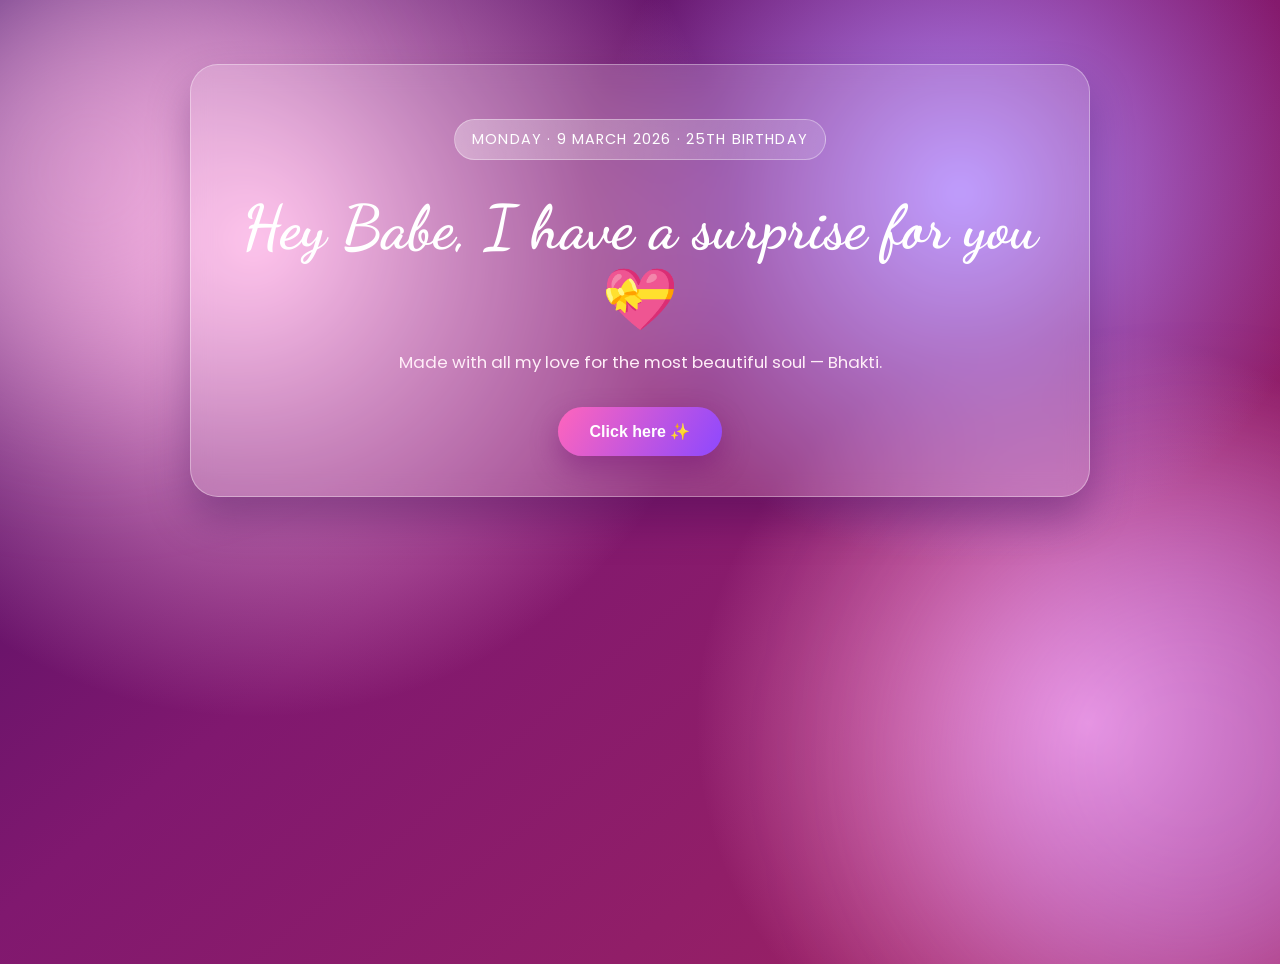
==== index.html @ 94e301cf "Create decorative birthday surprise website" ====
<!DOCTYPE html>
<html lang="en">
  <head>
    <meta charset="UTF-8" />
    <meta name="viewport" content="width=device-width, initial-scale=1.0" />
    <title>Happy Birthday Bhakti 💖</title>
    <link rel="preconnect" href="https://fonts.googleapis.com" />
    <link rel="preconnect" href="https://fonts.gstatic.com" crossorigin />
    <link
      href="https://fonts.googleapis.com/css2?family=Dancing+Script:wght@600;700&family=Poppins:wght@300;400;600;700&display=swap"
      rel="stylesheet"
    />
    <link rel="stylesheet" href="style.css" />
  </head>
  <body>
    <div class="bg-blur blur-1"></div>
    <div class="bg-blur blur-2"></div>

    <main class="hero">
      <p class="date-pill">Monday · 9 March 2026 · 25th Birthday</p>
      <h1>Hey Babe, I have a surprise for you 💝</h1>
      <p class="subtitle">Made with all my love for the most beautiful soul — Bhakti.</p>
      <button id="revealBtn" class="cta-btn">Click here ✨</button>
    </main>

    <section id="surpriseSection" class="surprise hidden" aria-hidden="true">
      <h2>Happy 25th Birthday, Bhakti! 🎂</h2>
      <p class="message-label">A message from me to you</p>
      <p id="messageOutput" class="message-output"></p>

      <div id="gallery" class="photo-gallery"></div>
    </section>

    <div id="sparkleLayer" class="sparkle-layer" aria-hidden="true"></div>

    <script src="script.js"></script>
  </body>
</html>
---- style.css ----
:root {
  --pink-100: #ffe5f7;
  --pink-200: #ffb4e3;
  --pink-300: #ff89d1;
  --pink-400: #ff65bc;
  --purple-400: #8d48ff;
  --purple-700: #4f1e89;
  --text-main: #ffffff;
  --text-soft: #ffeef8;
  --glass-bg: rgba(255, 255, 255, 0.16);
  --glass-border: rgba(255, 255, 255, 0.35);
}

* {
  box-sizing: border-box;
}

body {
  margin: 0;
  min-height: 100vh;
  font-family: "Poppins", system-ui, -apple-system, BlinkMacSystemFont, "Segoe UI", sans-serif;
  color: var(--text-main);
  background:
    radial-gradient(circle at 20% 25%, #ffb6e8 0%, transparent 38%),
    radial-gradient(circle at 75% 20%, #b48cff 0%, transparent 30%),
    radial-gradient(circle at 85% 75%, #ff9dd7 0%, transparent 30%),
    linear-gradient(140deg, #3a0b61 0%, #80186f 45%, #a22461 100%);
  overflow-x: hidden;
  position: relative;
}

.bg-blur {
  position: fixed;
  border-radius: 50%;
  filter: blur(85px);
  z-index: -1;
}

.blur-1 {
  width: 420px;
  height: 420px;
  background: rgba(255, 195, 235, 0.45);
  left: -120px;
  top: -40px;
}

.blur-2 {
  width: 520px;
  height: 520px;
  background: rgba(173, 130, 255, 0.32);
  right: -170px;
  bottom: -120px;
}

.hero,
.surprise {
  width: min(900px, 92vw);
  margin: 4rem auto;
  text-align: center;
  backdrop-filter: blur(11px);
  background: var(--glass-bg);
  border: 1px solid var(--glass-border);
  border-radius: 28px;
  box-shadow: 0 22px 42px rgba(52, 5, 77, 0.35);
  padding: 2.5rem 2rem;
}

.date-pill {
  display: inline-block;
  font-size: 0.9rem;
  letter-spacing: 0.08em;
  text-transform: uppercase;
  color: #fff;
  background: linear-gradient(100deg, rgba(255, 255, 255, 0.32), rgba(255, 255, 255, 0.13));
  border: 1px solid rgba(255, 255, 255, 0.35);
  border-radius: 999px;
  padding: 0.55rem 1.1rem;
}

h1,
h2 {
  font-family: "Dancing Script", cursive;
  margin: 1.1rem 0 0.7rem;
  line-height: 1.2;
}

h1 {
  font-size: clamp(2rem, 4.8vw, 3.8rem);
}

h2 {
  font-size: clamp(2rem, 4.4vw, 3.2rem);
}

.subtitle {
  max-width: 620px;
  margin: 0.5rem auto 2rem;
  color: var(--text-soft);
  font-size: 1.05rem;
}

.cta-btn {
  border: none;
  border-radius: 999px;
  padding: 0.95rem 2rem;
  color: #fff;
  font-weight: 600;
  font-size: 1rem;
  cursor: pointer;
  background: linear-gradient(120deg, var(--pink-400), var(--purple-400));
  box-shadow: 0 12px 28px rgba(120, 23, 120, 0.45);
  transition: transform 180ms ease, box-shadow 180ms ease;
}

.cta-btn:hover {
  transform: translateY(-2px) scale(1.02);
  box-shadow: 0 18px 32px rgba(97, 14, 97, 0.55);
}

.cta-btn:active {
  transform: translateY(1px);
}

.hidden {
  display: none;
}

.surprise {
  margin-top: 0;
  padding-top: 2.2rem;
}

.surprise.show {
  animation: fadeInUp 700ms ease;
}

.message-label {
  margin: 0.8rem 0 0.35rem;
  letter-spacing: 0.05em;
  font-size: 0.85rem;
  opacity: 0.85;
  text-transform: uppercase;
}

.message-output {
  margin: 0 auto 2rem;
  width: min(680px, 95%);
  line-height: 1.8;
  font-size: 1.08rem;
  color: #fff9ff;
  min-height: 3rem;
}

.photo-gallery {
  width: min(800px, 95%);
  margin: 0 auto;
  display: grid;
  grid-template-columns: repeat(auto-fit, minmax(180px, 1fr));
  gap: 0.9rem;
}

.photo-card {
  background: rgba(255, 255, 255, 0.14);
  border: 1px solid rgba(255, 255, 255, 0.35);
  border-radius: 18px;
  overflow: hidden;
  aspect-ratio: 1 / 1;
}

.photo-card img {
  width: 100%;
  height: 100%;
  object-fit: cover;
}

.photo-placeholder {
  display: grid;
  place-items: center;
  text-align: center;
  padding: 1rem;
  font-size: 0.92rem;
  color: #fff;
  background: linear-gradient(150deg, rgba(255, 255, 255, 0.16), rgba(255, 255, 255, 0.05));
}

.sparkle-layer {
  position: fixed;
  inset: 0;
  pointer-events: none;
  overflow: hidden;
}

.sparkle {
  position: absolute;
  font-size: 1.1rem;
  animation: floatUp linear forwards;
  opacity: 0;
}

@keyframes floatUp {
  0% {
    transform: translateY(20px) scale(0.8);
    opacity: 0;
  }
  20% {
    opacity: 1;
  }
  100% {
    transform: translateY(-120vh) scale(1.2);
    opacity: 0;
  }
}

@keyframes fadeInUp {
  from {
    opacity: 0;
    transform: translateY(22px);
  }
  to {
    opacity: 1;
    transform: translateY(0);
  }
}

@media (max-width: 640px) {
  .hero,
  .surprise {
    margin: 2rem auto;
    padding: 2rem 1rem;
  }

  .message-output {
    font-size: 1rem;
  }
}
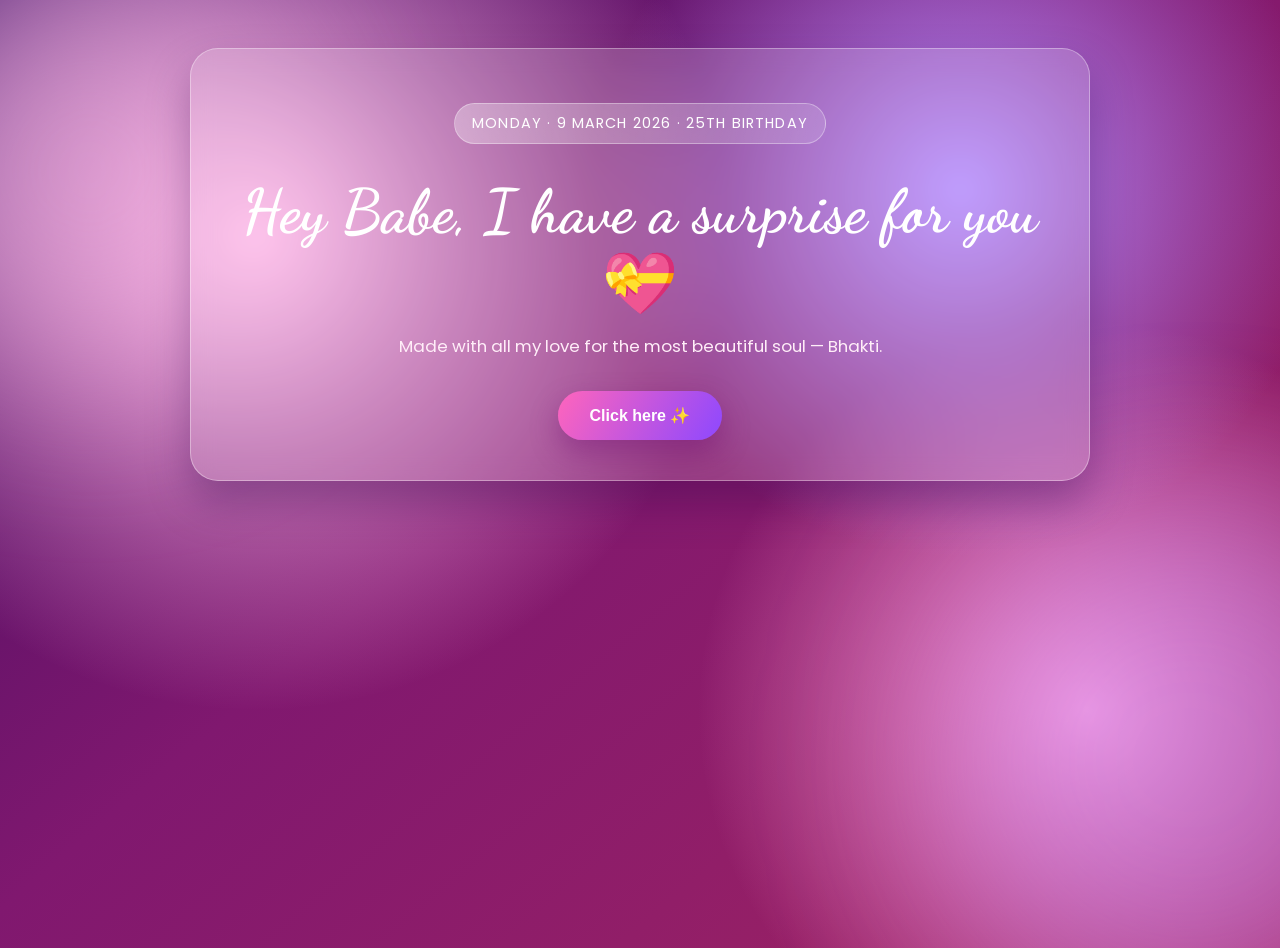
==== commit bd849e7c: "Convert surprise flow into 3 pages with cake and confetti" ====
--- a/index.html
+++ b/index.html
@@ -16,23 +16,14 @@
     <div class="bg-blur blur-1"></div>
     <div class="bg-blur blur-2"></div>
 
-    <main class="hero">
+    <main class="hero page-shell">
       <p class="date-pill">Monday · 9 March 2026 · 25th Birthday</p>
       <h1>Hey Babe, I have a surprise for you 💝</h1>
       <p class="subtitle">Made with all my love for the most beautiful soul — Bhakti.</p>
       <button id="revealBtn" class="cta-btn">Click here ✨</button>
     </main>
 
-    <section id="surpriseSection" class="surprise hidden" aria-hidden="true">
-      <h2>Happy 25th Birthday, Bhakti! 🎂</h2>
-      <p class="message-label">A message from me to you</p>
-      <p id="messageOutput" class="message-output"></p>
-
-      <div id="gallery" class="photo-gallery"></div>
-    </section>
-
     <div id="sparkleLayer" class="sparkle-layer" aria-hidden="true"></div>
-
     <script src="script.js"></script>
   </body>
 </html>
--- a/style.css
+++ b/style.css
@@ -1,10 +1,6 @@
 :root {
-  --pink-100: #ffe5f7;
-  --pink-200: #ffb4e3;
-  --pink-300: #ff89d1;
   --pink-400: #ff65bc;
   --purple-400: #8d48ff;
-  --purple-700: #4f1e89;
   --text-main: #ffffff;
   --text-soft: #ffeef8;
   --glass-bg: rgba(255, 255, 255, 0.16);
@@ -13,6 +9,12 @@
 
 * {
   box-sizing: border-box;
+}
+
+html,
+body {
+  max-width: 100%;
+  overflow-x: clip;
 }
 
 body {
@@ -25,37 +27,12 @@
     radial-gradient(circle at 75% 20%, #b48cff 0%, transparent 30%),
     radial-gradient(circle at 85% 75%, #ff9dd7 0%, transparent 30%),
     linear-gradient(140deg, #3a0b61 0%, #80186f 45%, #a22461 100%);
-  overflow-x: hidden;
   position: relative;
 }
 
-.bg-blur {
-  position: fixed;
-  border-radius: 50%;
-  filter: blur(85px);
-  z-index: -1;
-}
-
-.blur-1 {
-  width: 420px;
-  height: 420px;
-  background: rgba(255, 195, 235, 0.45);
-  left: -120px;
-  top: -40px;
-}
-
-.blur-2 {
-  width: 520px;
-  height: 520px;
-  background: rgba(173, 130, 255, 0.32);
-  right: -170px;
-  bottom: -120px;
-}
-
-.hero,
-.surprise {
-  width: min(900px, 92vw);
-  margin: 4rem auto;
+.page-shell {
+  width: min(900px, calc(100vw - 2rem));
+  margin: 3rem auto;
   text-align: center;
   backdrop-filter: blur(11px);
   background: var(--glass-bg);
@@ -65,12 +42,34 @@
   padding: 2.5rem 2rem;
 }
 
+.bg-blur {
+  position: fixed;
+  border-radius: 50%;
+  filter: blur(85px);
+  z-index: -1;
+}
+
+.blur-1 {
+  width: 420px;
+  height: 420px;
+  background: rgba(255, 195, 235, 0.45);
+  left: -120px;
+  top: -40px;
+}
+
+.blur-2 {
+  width: 520px;
+  height: 520px;
+  background: rgba(173, 130, 255, 0.32);
+  right: -170px;
+  bottom: -120px;
+}
+
 .date-pill {
   display: inline-block;
   font-size: 0.9rem;
   letter-spacing: 0.08em;
   text-transform: uppercase;
-  color: #fff;
   background: linear-gradient(100deg, rgba(255, 255, 255, 0.32), rgba(255, 255, 255, 0.13));
   border: 1px solid rgba(255, 255, 255, 0.35);
   border-radius: 999px;
@@ -114,46 +113,26 @@
 
 .cta-btn:hover {
   transform: translateY(-2px) scale(1.02);
-  box-shadow: 0 18px 32px rgba(97, 14, 97, 0.55);
-}
-
-.cta-btn:active {
-  transform: translateY(1px);
-}
-
-.hidden {
-  display: none;
-}
-
-.surprise {
-  margin-top: 0;
-  padding-top: 2.2rem;
-}
-
-.surprise.show {
-  animation: fadeInUp 700ms ease;
-}
-
-.message-label {
-  margin: 0.8rem 0 0.35rem;
-  letter-spacing: 0.05em;
-  font-size: 0.85rem;
-  opacity: 0.85;
-  text-transform: uppercase;
+}
+
+.cta-btn:disabled {
+  opacity: 0.75;
+  cursor: not-allowed;
 }
 
 .message-output {
   margin: 0 auto 2rem;
   width: min(680px, 95%);
   line-height: 1.8;
-  font-size: 1.08rem;
+  font-size: 1.06rem;
   color: #fff9ff;
-  min-height: 3rem;
+  white-space: normal;
+  overflow-wrap: anywhere;
 }
 
 .photo-gallery {
   width: min(800px, 95%);
-  margin: 0 auto;
+  margin: 0 auto 2rem;
   display: grid;
   grid-template-columns: repeat(auto-fit, minmax(180px, 1fr));
   gap: 0.9rem;
@@ -176,14 +155,13 @@
 .photo-placeholder {
   display: grid;
   place-items: center;
-  text-align: center;
   padding: 1rem;
   font-size: 0.92rem;
-  color: #fff;
   background: linear-gradient(150deg, rgba(255, 255, 255, 0.16), rgba(255, 255, 255, 0.05));
 }
 
-.sparkle-layer {
+.sparkle-layer,
+.confetti-layer {
   position: fixed;
   inset: 0;
   pointer-events: none;
@@ -197,6 +175,95 @@
   opacity: 0;
 }
 
+.cake-stage {
+  margin-top: 2.2rem;
+}
+
+.cake {
+  position: relative;
+  width: 210px;
+  height: 220px;
+  margin: 0 auto 1.5rem;
+}
+
+.cake-layer,
+.cake-base,
+.cake-top {
+  position: absolute;
+  left: 50%;
+  transform: translateX(-50%);
+  border-radius: 14px;
+}
+
+.cake-top {
+  top: 55px;
+  width: 118px;
+  height: 30px;
+  background: #ffdef3;
+}
+
+.cake-layer {
+  top: 83px;
+  width: 150px;
+  height: 45px;
+  background: #ff99cf;
+}
+
+.layer-2 {
+  top: 128px;
+  width: 180px;
+  background: #ff7ec2;
+}
+
+.cake-base {
+  top: 174px;
+  width: 210px;
+  height: 22px;
+  background: #ffe9f6;
+}
+
+.candle {
+  position: absolute;
+  top: 18px;
+  left: 50%;
+  transform: translateX(-50%);
+  width: 12px;
+  height: 42px;
+  border-radius: 20px;
+  background: repeating-linear-gradient(45deg, #ffe455 0, #ffe455 6px, #ff6bb4 6px, #ff6bb4 12px);
+}
+
+.flame {
+  position: absolute;
+  top: -2px;
+  left: 50%;
+  transform: translateX(-50%);
+  width: 20px;
+  height: 28px;
+  border-radius: 50% 50% 45% 45%;
+  background: radial-gradient(circle at 50% 65%, #ffd85c 20%, #ff8f2d 60%, #ff4e1f 90%);
+  animation: flicker 0.45s infinite alternate;
+}
+
+.cake-note {
+  margin-top: 1rem;
+  font-size: 1.08rem;
+  color: #fff8e8;
+}
+
+.confetti {
+  position: absolute;
+  top: -20px;
+  width: 10px;
+  height: 18px;
+  border-radius: 3px;
+  animation: confettiFall linear forwards;
+}
+
+.hidden {
+  display: none;
+}
+
 @keyframes floatUp {
   0% {
     transform: translateY(20px) scale(0.8);
@@ -211,25 +278,77 @@
   }
 }
 
-@keyframes fadeInUp {
+@keyframes confettiFall {
+  0% {
+    transform: translateY(-10vh) rotate(0deg);
+    opacity: 1;
+  }
+  100% {
+    transform: translateY(110vh) rotate(540deg);
+    opacity: 0.85;
+  }
+}
+
+@keyframes flicker {
   from {
-    opacity: 0;
-    transform: translateY(22px);
+    transform: translateX(-50%) scale(0.95);
+    filter: brightness(0.95);
   }
   to {
-    opacity: 1;
-    transform: translateY(0);
+    transform: translateX(-50%) scale(1.08);
+    filter: brightness(1.08);
   }
 }
 
 @media (max-width: 640px) {
-  .hero,
-  .surprise {
-    margin: 2rem auto;
-    padding: 2rem 1rem;
-  }
-
+  .page-shell {
+    width: min(900px, calc(100vw - 1rem));
+    margin: 1rem auto;
+    padding: 1.35rem 0.8rem;
+    border-radius: 20px;
+  }
+
+  .date-pill {
+    font-size: 0.68rem;
+    letter-spacing: 0.05em;
+    padding: 0.42rem 0.62rem;
+  }
+
+  h1 {
+    font-size: clamp(1.7rem, 8vw, 2.3rem);
+  }
+
+  h2 {
+    font-size: clamp(1.65rem, 7.5vw, 2.1rem);
+  }
+
+  .subtitle,
   .message-output {
-    font-size: 1rem;
-  }
-}
+    font-size: 0.95rem;
+    line-height: 1.65;
+  }
+
+  .photo-gallery {
+    width: 100%;
+    grid-template-columns: repeat(2, minmax(0, 1fr));
+    gap: 0.6rem;
+  }
+
+  .cta-btn {
+    width: min(260px, 100%);
+    padding: 0.82rem 1rem;
+    font-size: 0.95rem;
+  }
+}
+
+@media (max-width: 380px) {
+  .photo-gallery {
+    grid-template-columns: 1fr;
+  }
+
+  .cake {
+    transform: scale(0.9);
+    transform-origin: center top;
+    margin-bottom: 0.4rem;
+  }
+}
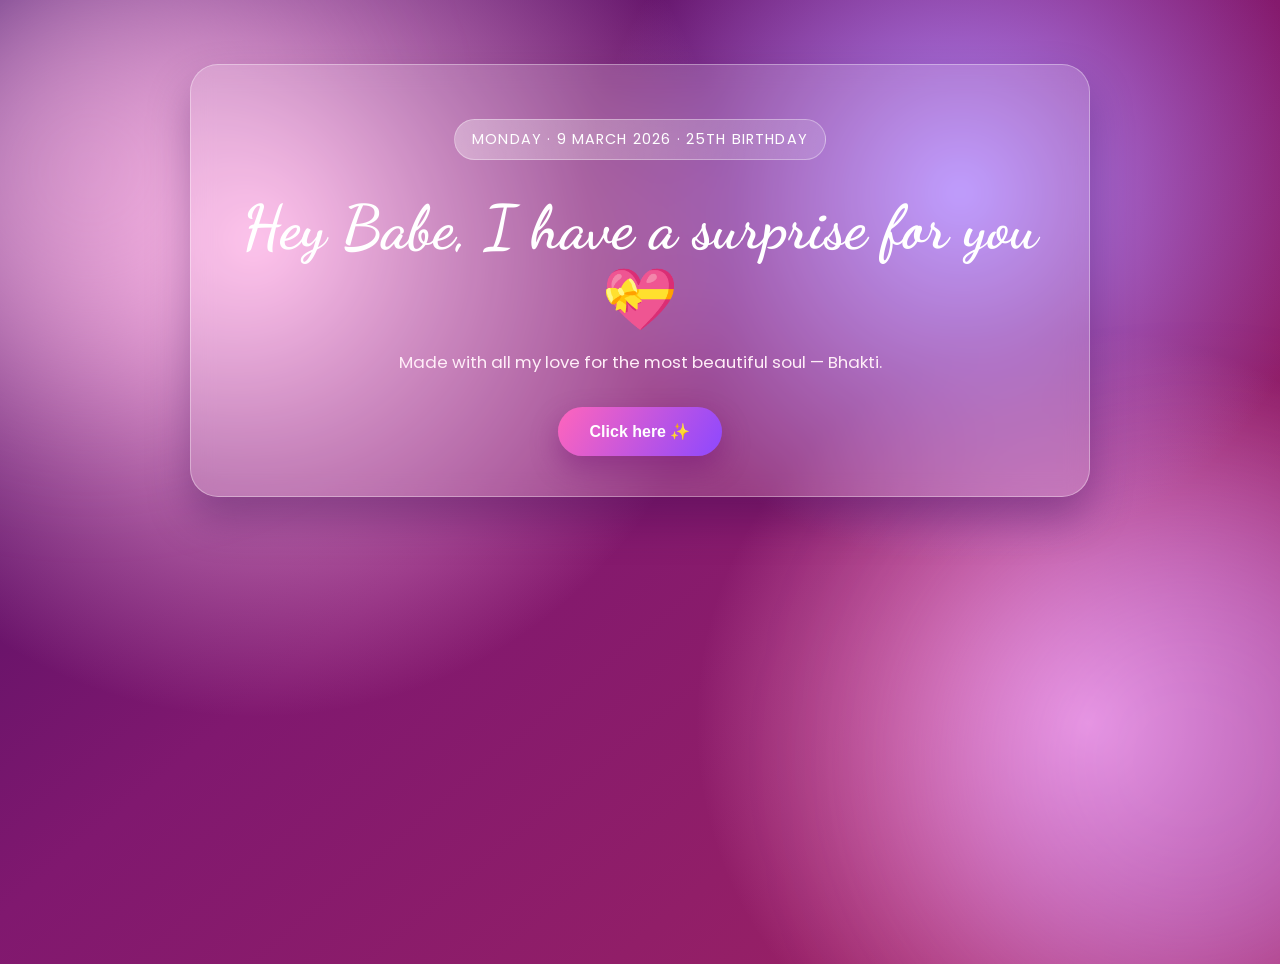
==== commit 8510da62: "Merge branch 'main' into codex/create-birthday-website-for-bhakti-cq1zen" ====
--- a/index.html
+++ b/index.html
@@ -16,14 +16,22 @@
     <div class="bg-blur blur-1"></div>
     <div class="bg-blur blur-2"></div>
 
-    <main class="hero page-shell">
+    <main class="hero">
       <p class="date-pill">Monday · 9 March 2026 · 25th Birthday</p>
       <h1>Hey Babe, I have a surprise for you 💝</h1>
       <p class="subtitle">Made with all my love for the most beautiful soul — Bhakti.</p>
       <button id="revealBtn" class="cta-btn">Click here ✨</button>
     </main>
 
+    <section id="surpriseSection" class="surprise hidden" aria-hidden="true">
+      <h2>Happy 25th Birthday, Bhakti! 🎂</h2>
+      <div id="messageOutput" class="message-output" aria-live="polite"></div>
+
+      <div id="gallery" class="photo-gallery"></div>
+    </section>
+
     <div id="sparkleLayer" class="sparkle-layer" aria-hidden="true"></div>
+
     <script src="script.js"></script>
   </body>
 </html>
--- a/style.css
+++ b/style.css
@@ -1,6 +1,10 @@
 :root {
+  --pink-100: #ffe5f7;
+  --pink-200: #ffb4e3;
+  --pink-300: #ff89d1;
   --pink-400: #ff65bc;
   --purple-400: #8d48ff;
+  --purple-700: #4f1e89;
   --text-main: #ffffff;
   --text-soft: #ffeef8;
   --glass-bg: rgba(255, 255, 255, 0.16);
@@ -30,9 +34,33 @@
   position: relative;
 }
 
-.page-shell {
+.bg-blur {
+  position: fixed;
+  border-radius: 50%;
+  filter: blur(85px);
+  z-index: -1;
+}
+
+.blur-1 {
+  width: 420px;
+  height: 420px;
+  background: rgba(255, 195, 235, 0.45);
+  left: -120px;
+  top: -40px;
+}
+
+.blur-2 {
+  width: 520px;
+  height: 520px;
+  background: rgba(173, 130, 255, 0.32);
+  right: -170px;
+  bottom: -120px;
+}
+
+.hero,
+.surprise {
   width: min(900px, calc(100vw - 2rem));
-  margin: 3rem auto;
+  margin: 4rem auto;
   text-align: center;
   backdrop-filter: blur(11px);
   background: var(--glass-bg);
@@ -42,38 +70,17 @@
   padding: 2.5rem 2rem;
 }
 
-.bg-blur {
-  position: fixed;
-  border-radius: 50%;
-  filter: blur(85px);
-  z-index: -1;
-}
-
-.blur-1 {
-  width: 420px;
-  height: 420px;
-  background: rgba(255, 195, 235, 0.45);
-  left: -120px;
-  top: -40px;
-}
-
-.blur-2 {
-  width: 520px;
-  height: 520px;
-  background: rgba(173, 130, 255, 0.32);
-  right: -170px;
-  bottom: -120px;
-}
-
 .date-pill {
   display: inline-block;
   font-size: 0.9rem;
   letter-spacing: 0.08em;
   text-transform: uppercase;
+  color: #fff;
   background: linear-gradient(100deg, rgba(255, 255, 255, 0.32), rgba(255, 255, 255, 0.13));
   border: 1px solid rgba(255, 255, 255, 0.35);
   border-radius: 999px;
   padding: 0.55rem 1.1rem;
+  max-width: 100%;
 }
 
 h1,
@@ -113,26 +120,40 @@
 
 .cta-btn:hover {
   transform: translateY(-2px) scale(1.02);
-}
-
-.cta-btn:disabled {
-  opacity: 0.75;
-  cursor: not-allowed;
+  box-shadow: 0 18px 32px rgba(97, 14, 97, 0.55);
+}
+
+.cta-btn:active {
+  transform: translateY(1px);
+}
+
+.hidden {
+  display: none;
+}
+
+.surprise {
+  margin-top: 0;
+  padding-top: 2.2rem;
+}
+
+.surprise.show {
+  animation: fadeInUp 700ms ease;
 }
 
 .message-output {
   margin: 0 auto 2rem;
   width: min(680px, 95%);
   line-height: 1.8;
-  font-size: 1.06rem;
+  font-size: 1.08rem;
   color: #fff9ff;
+  min-height: 3rem;
   white-space: normal;
   overflow-wrap: anywhere;
 }
 
 .photo-gallery {
   width: min(800px, 95%);
-  margin: 0 auto 2rem;
+  margin: 0 auto;
   display: grid;
   grid-template-columns: repeat(auto-fit, minmax(180px, 1fr));
   gap: 0.9rem;
@@ -155,13 +176,14 @@
 .photo-placeholder {
   display: grid;
   place-items: center;
+  text-align: center;
   padding: 1rem;
   font-size: 0.92rem;
+  color: #fff;
   background: linear-gradient(150deg, rgba(255, 255, 255, 0.16), rgba(255, 255, 255, 0.05));
 }
 
-.sparkle-layer,
-.confetti-layer {
+.sparkle-layer {
   position: fixed;
   inset: 0;
   pointer-events: none;
@@ -175,95 +197,6 @@
   opacity: 0;
 }
 
-.cake-stage {
-  margin-top: 2.2rem;
-}
-
-.cake {
-  position: relative;
-  width: 210px;
-  height: 220px;
-  margin: 0 auto 1.5rem;
-}
-
-.cake-layer,
-.cake-base,
-.cake-top {
-  position: absolute;
-  left: 50%;
-  transform: translateX(-50%);
-  border-radius: 14px;
-}
-
-.cake-top {
-  top: 55px;
-  width: 118px;
-  height: 30px;
-  background: #ffdef3;
-}
-
-.cake-layer {
-  top: 83px;
-  width: 150px;
-  height: 45px;
-  background: #ff99cf;
-}
-
-.layer-2 {
-  top: 128px;
-  width: 180px;
-  background: #ff7ec2;
-}
-
-.cake-base {
-  top: 174px;
-  width: 210px;
-  height: 22px;
-  background: #ffe9f6;
-}
-
-.candle {
-  position: absolute;
-  top: 18px;
-  left: 50%;
-  transform: translateX(-50%);
-  width: 12px;
-  height: 42px;
-  border-radius: 20px;
-  background: repeating-linear-gradient(45deg, #ffe455 0, #ffe455 6px, #ff6bb4 6px, #ff6bb4 12px);
-}
-
-.flame {
-  position: absolute;
-  top: -2px;
-  left: 50%;
-  transform: translateX(-50%);
-  width: 20px;
-  height: 28px;
-  border-radius: 50% 50% 45% 45%;
-  background: radial-gradient(circle at 50% 65%, #ffd85c 20%, #ff8f2d 60%, #ff4e1f 90%);
-  animation: flicker 0.45s infinite alternate;
-}
-
-.cake-note {
-  margin-top: 1rem;
-  font-size: 1.08rem;
-  color: #fff8e8;
-}
-
-.confetti {
-  position: absolute;
-  top: -20px;
-  width: 10px;
-  height: 18px;
-  border-radius: 3px;
-  animation: confettiFall linear forwards;
-}
-
-.hidden {
-  display: none;
-}
-
 @keyframes floatUp {
   0% {
     transform: translateY(20px) scale(0.8);
@@ -278,40 +211,29 @@
   }
 }
 
-@keyframes confettiFall {
-  0% {
-    transform: translateY(-10vh) rotate(0deg);
+@keyframes fadeInUp {
+  from {
+    opacity: 0;
+    transform: translateY(22px);
+  }
+  to {
     opacity: 1;
-  }
-  100% {
-    transform: translateY(110vh) rotate(540deg);
-    opacity: 0.85;
-  }
-}
-
-@keyframes flicker {
-  from {
-    transform: translateX(-50%) scale(0.95);
-    filter: brightness(0.95);
-  }
-  to {
-    transform: translateX(-50%) scale(1.08);
-    filter: brightness(1.08);
+    transform: translateY(0);
   }
 }
 
 @media (max-width: 640px) {
-  .page-shell {
-    width: min(900px, calc(100vw - 1rem));
-    margin: 1rem auto;
-    padding: 1.35rem 0.8rem;
+  .hero,
+  .surprise {
+    margin: 1.35rem auto;
+    padding: 1.4rem 0.95rem;
     border-radius: 20px;
   }
 
   .date-pill {
-    font-size: 0.68rem;
+    font-size: 0.7rem;
     letter-spacing: 0.05em;
-    padding: 0.42rem 0.62rem;
+    padding: 0.45rem 0.75rem;
   }
 
   h1 {
@@ -322,10 +244,22 @@
     font-size: clamp(1.65rem, 7.5vw, 2.1rem);
   }
 
-  .subtitle,
+  .subtitle {
+    font-size: 0.96rem;
+    margin-bottom: 1.35rem;
+  }
+
+  .cta-btn {
+    width: min(260px, 100%);
+    padding: 0.85rem 1rem;
+    font-size: 0.96rem;
+  }
+
   .message-output {
-    font-size: 0.95rem;
-    line-height: 1.65;
+    width: 100%;
+    font-size: 0.96rem;
+    line-height: 1.7;
+    margin-bottom: 1.3rem;
   }
 
   .photo-gallery {
@@ -333,22 +267,33 @@
     grid-template-columns: repeat(2, minmax(0, 1fr));
     gap: 0.6rem;
   }
-
-  .cta-btn {
-    width: min(260px, 100%);
-    padding: 0.82rem 1rem;
-    font-size: 0.95rem;
-  }
 }
 
 @media (max-width: 380px) {
+  .hero,
+  .surprise {
+    width: min(900px, calc(100vw - 1rem));
+    padding: 1.2rem 0.75rem;
+    margin: 0.9rem auto;
+  }
+
+  .blur-1,
+  .blur-2 {
+    filter: blur(70px);
+    transform: scale(0.7);
+  }
+
+  .date-pill {
+    font-size: 0.64rem;
+    padding: 0.4rem 0.55rem;
+  }
+
   .photo-gallery {
     grid-template-columns: 1fr;
   }
 
-  .cake {
-    transform: scale(0.9);
-    transform-origin: center top;
-    margin-bottom: 0.4rem;
-  }
-}
+  .photo-placeholder {
+    font-size: 0.85rem;
+    padding: 0.8rem;
+  }
+}
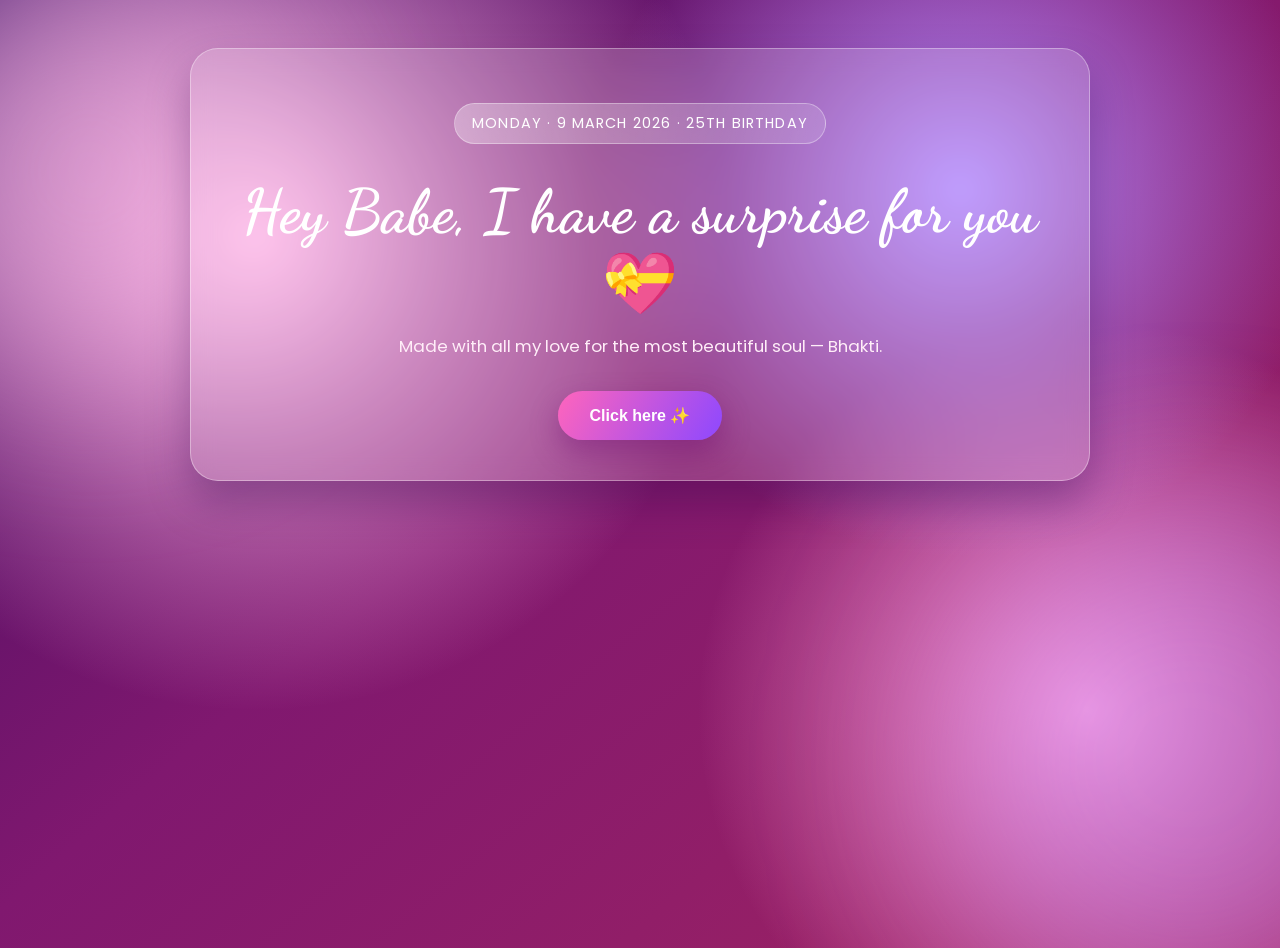
==== commit d2d0542a: "Implement single-page flow with in-place cake cutting and confetti" ====
--- a/index.html
+++ b/index.html
@@ -16,21 +16,36 @@
     <div class="bg-blur blur-1"></div>
     <div class="bg-blur blur-2"></div>
 
-    <main class="hero">
+    <main id="heroView" class="page-shell view-section">
       <p class="date-pill">Monday · 9 March 2026 · 25th Birthday</p>
       <h1>Hey Babe, I have a surprise for you 💝</h1>
       <p class="subtitle">Made with all my love for the most beautiful soul — Bhakti.</p>
       <button id="revealBtn" class="cta-btn">Click here ✨</button>
     </main>
 
-    <section id="surpriseSection" class="surprise hidden" aria-hidden="true">
+    <section id="surpriseView" class="page-shell view-section hidden" aria-hidden="true">
       <h2>Happy 25th Birthday, Bhakti! 🎂</h2>
       <div id="messageOutput" class="message-output" aria-live="polite"></div>
+      <div id="gallery" class="photo-gallery"></div>
+      <button id="cakePageBtn" class="cta-btn">Lets cut the cake 🎂</button>
+    </section>
 
-      <div id="gallery" class="photo-gallery"></div>
+    <section id="cakeView" class="page-shell view-section hidden" aria-hidden="true">
+      <h2>Time to cut your birthday cake, Bhakti! 🥳</h2>
+      <div id="cake" class="cake" aria-label="Birthday cake">
+        <div class="cake-top"></div>
+        <div class="cake-layer"></div>
+        <div class="cake-layer layer-2"></div>
+        <div class="cake-base"></div>
+        <div class="candle"></div>
+        <div class="flame" id="flame"></div>
+      </div>
+      <button id="cutCakeBtn" class="cta-btn">Cut the cake 🍰</button>
+      <p id="cakeNote" class="cake-note hidden">Yaaay! Cake cut! Happy Birthday my love 💖</p>
     </section>
 
     <div id="sparkleLayer" class="sparkle-layer" aria-hidden="true"></div>
+    <div id="confettiLayer" class="confetti-layer" aria-hidden="true"></div>
 
     <script src="script.js"></script>
   </body>
--- a/style.css
+++ b/style.css
@@ -1,10 +1,6 @@
 :root {
-  --pink-100: #ffe5f7;
-  --pink-200: #ffb4e3;
-  --pink-300: #ff89d1;
   --pink-400: #ff65bc;
   --purple-400: #8d48ff;
-  --purple-700: #4f1e89;
   --text-main: #ffffff;
   --text-soft: #ffeef8;
   --glass-bg: rgba(255, 255, 255, 0.16);
@@ -34,33 +30,9 @@
   position: relative;
 }
 
-.bg-blur {
-  position: fixed;
-  border-radius: 50%;
-  filter: blur(85px);
-  z-index: -1;
-}
-
-.blur-1 {
-  width: 420px;
-  height: 420px;
-  background: rgba(255, 195, 235, 0.45);
-  left: -120px;
-  top: -40px;
-}
-
-.blur-2 {
-  width: 520px;
-  height: 520px;
-  background: rgba(173, 130, 255, 0.32);
-  right: -170px;
-  bottom: -120px;
-}
-
-.hero,
-.surprise {
+.page-shell {
   width: min(900px, calc(100vw - 2rem));
-  margin: 4rem auto;
+  margin: 3rem auto;
   text-align: center;
   backdrop-filter: blur(11px);
   background: var(--glass-bg);
@@ -70,17 +42,38 @@
   padding: 2.5rem 2rem;
 }
 
+.bg-blur {
+  position: fixed;
+  border-radius: 50%;
+  filter: blur(85px);
+  z-index: -1;
+}
+
+.blur-1 {
+  width: 420px;
+  height: 420px;
+  background: rgba(255, 195, 235, 0.45);
+  left: -120px;
+  top: -40px;
+}
+
+.blur-2 {
+  width: 520px;
+  height: 520px;
+  background: rgba(173, 130, 255, 0.32);
+  right: -170px;
+  bottom: -120px;
+}
+
 .date-pill {
   display: inline-block;
   font-size: 0.9rem;
   letter-spacing: 0.08em;
   text-transform: uppercase;
-  color: #fff;
   background: linear-gradient(100deg, rgba(255, 255, 255, 0.32), rgba(255, 255, 255, 0.13));
   border: 1px solid rgba(255, 255, 255, 0.35);
   border-radius: 999px;
   padding: 0.55rem 1.1rem;
-  max-width: 100%;
 }
 
 h1,
@@ -120,40 +113,26 @@
 
 .cta-btn:hover {
   transform: translateY(-2px) scale(1.02);
-  box-shadow: 0 18px 32px rgba(97, 14, 97, 0.55);
-}
-
-.cta-btn:active {
-  transform: translateY(1px);
-}
-
-.hidden {
-  display: none;
-}
-
-.surprise {
-  margin-top: 0;
-  padding-top: 2.2rem;
-}
-
-.surprise.show {
-  animation: fadeInUp 700ms ease;
+}
+
+.cta-btn:disabled {
+  opacity: 0.75;
+  cursor: not-allowed;
 }
 
 .message-output {
   margin: 0 auto 2rem;
   width: min(680px, 95%);
   line-height: 1.8;
-  font-size: 1.08rem;
+  font-size: 1.06rem;
   color: #fff9ff;
-  min-height: 3rem;
   white-space: normal;
   overflow-wrap: anywhere;
 }
 
 .photo-gallery {
   width: min(800px, 95%);
-  margin: 0 auto;
+  margin: 0 auto 2rem;
   display: grid;
   grid-template-columns: repeat(auto-fit, minmax(180px, 1fr));
   gap: 0.9rem;
@@ -176,14 +155,13 @@
 .photo-placeholder {
   display: grid;
   place-items: center;
-  text-align: center;
   padding: 1rem;
   font-size: 0.92rem;
-  color: #fff;
   background: linear-gradient(150deg, rgba(255, 255, 255, 0.16), rgba(255, 255, 255, 0.05));
 }
 
-.sparkle-layer {
+.sparkle-layer,
+.confetti-layer {
   position: fixed;
   inset: 0;
   pointer-events: none;
@@ -197,6 +175,95 @@
   opacity: 0;
 }
 
+.cake-stage {
+  margin-top: 2.2rem;
+}
+
+.cake {
+  position: relative;
+  width: 210px;
+  height: 220px;
+  margin: 0 auto 1.5rem;
+}
+
+.cake-layer,
+.cake-base,
+.cake-top {
+  position: absolute;
+  left: 50%;
+  transform: translateX(-50%);
+  border-radius: 14px;
+}
+
+.cake-top {
+  top: 55px;
+  width: 118px;
+  height: 30px;
+  background: #ffdef3;
+}
+
+.cake-layer {
+  top: 83px;
+  width: 150px;
+  height: 45px;
+  background: #ff99cf;
+}
+
+.layer-2 {
+  top: 128px;
+  width: 180px;
+  background: #ff7ec2;
+}
+
+.cake-base {
+  top: 174px;
+  width: 210px;
+  height: 22px;
+  background: #ffe9f6;
+}
+
+.candle {
+  position: absolute;
+  top: 18px;
+  left: 50%;
+  transform: translateX(-50%);
+  width: 12px;
+  height: 42px;
+  border-radius: 20px;
+  background: repeating-linear-gradient(45deg, #ffe455 0, #ffe455 6px, #ff6bb4 6px, #ff6bb4 12px);
+}
+
+.flame {
+  position: absolute;
+  top: -2px;
+  left: 50%;
+  transform: translateX(-50%);
+  width: 20px;
+  height: 28px;
+  border-radius: 50% 50% 45% 45%;
+  background: radial-gradient(circle at 50% 65%, #ffd85c 20%, #ff8f2d 60%, #ff4e1f 90%);
+  animation: flicker 0.45s infinite alternate;
+}
+
+.cake-note {
+  margin-top: 1rem;
+  font-size: 1.08rem;
+  color: #fff8e8;
+}
+
+.confetti {
+  position: absolute;
+  top: -20px;
+  width: 10px;
+  height: 18px;
+  border-radius: 3px;
+  animation: confettiFall linear forwards;
+}
+
+.hidden {
+  display: none;
+}
+
 @keyframes floatUp {
   0% {
     transform: translateY(20px) scale(0.8);
@@ -211,29 +278,40 @@
   }
 }
 
-@keyframes fadeInUp {
+@keyframes confettiFall {
+  0% {
+    transform: translateY(-10vh) rotate(0deg);
+    opacity: 1;
+  }
+  100% {
+    transform: translateY(110vh) rotate(540deg);
+    opacity: 0.85;
+  }
+}
+
+@keyframes flicker {
   from {
-    opacity: 0;
-    transform: translateY(22px);
+    transform: translateX(-50%) scale(0.95);
+    filter: brightness(0.95);
   }
   to {
-    opacity: 1;
-    transform: translateY(0);
+    transform: translateX(-50%) scale(1.08);
+    filter: brightness(1.08);
   }
 }
 
 @media (max-width: 640px) {
-  .hero,
-  .surprise {
-    margin: 1.35rem auto;
-    padding: 1.4rem 0.95rem;
+  .page-shell {
+    width: min(900px, calc(100vw - 1rem));
+    margin: 1rem auto;
+    padding: 1.35rem 0.8rem;
     border-radius: 20px;
   }
 
   .date-pill {
-    font-size: 0.7rem;
+    font-size: 0.68rem;
     letter-spacing: 0.05em;
-    padding: 0.45rem 0.75rem;
+    padding: 0.42rem 0.62rem;
   }
 
   h1 {
@@ -244,22 +322,10 @@
     font-size: clamp(1.65rem, 7.5vw, 2.1rem);
   }
 
-  .subtitle {
-    font-size: 0.96rem;
-    margin-bottom: 1.35rem;
-  }
-
-  .cta-btn {
-    width: min(260px, 100%);
-    padding: 0.85rem 1rem;
-    font-size: 0.96rem;
-  }
-
+  .subtitle,
   .message-output {
-    width: 100%;
-    font-size: 0.96rem;
-    line-height: 1.7;
-    margin-bottom: 1.3rem;
+    font-size: 0.95rem;
+    line-height: 1.65;
   }
 
   .photo-gallery {
@@ -267,33 +333,22 @@
     grid-template-columns: repeat(2, minmax(0, 1fr));
     gap: 0.6rem;
   }
+
+  .cta-btn {
+    width: min(260px, 100%);
+    padding: 0.82rem 1rem;
+    font-size: 0.95rem;
+  }
 }
 
 @media (max-width: 380px) {
-  .hero,
-  .surprise {
-    width: min(900px, calc(100vw - 1rem));
-    padding: 1.2rem 0.75rem;
-    margin: 0.9rem auto;
-  }
-
-  .blur-1,
-  .blur-2 {
-    filter: blur(70px);
-    transform: scale(0.7);
-  }
-
-  .date-pill {
-    font-size: 0.64rem;
-    padding: 0.4rem 0.55rem;
-  }
-
   .photo-gallery {
     grid-template-columns: 1fr;
   }
 
-  .photo-placeholder {
-    font-size: 0.85rem;
-    padding: 0.8rem;
-  }
-}
+  .cake {
+    transform: scale(0.9);
+    transform-origin: center top;
+    margin-bottom: 0.4rem;
+  }
+}
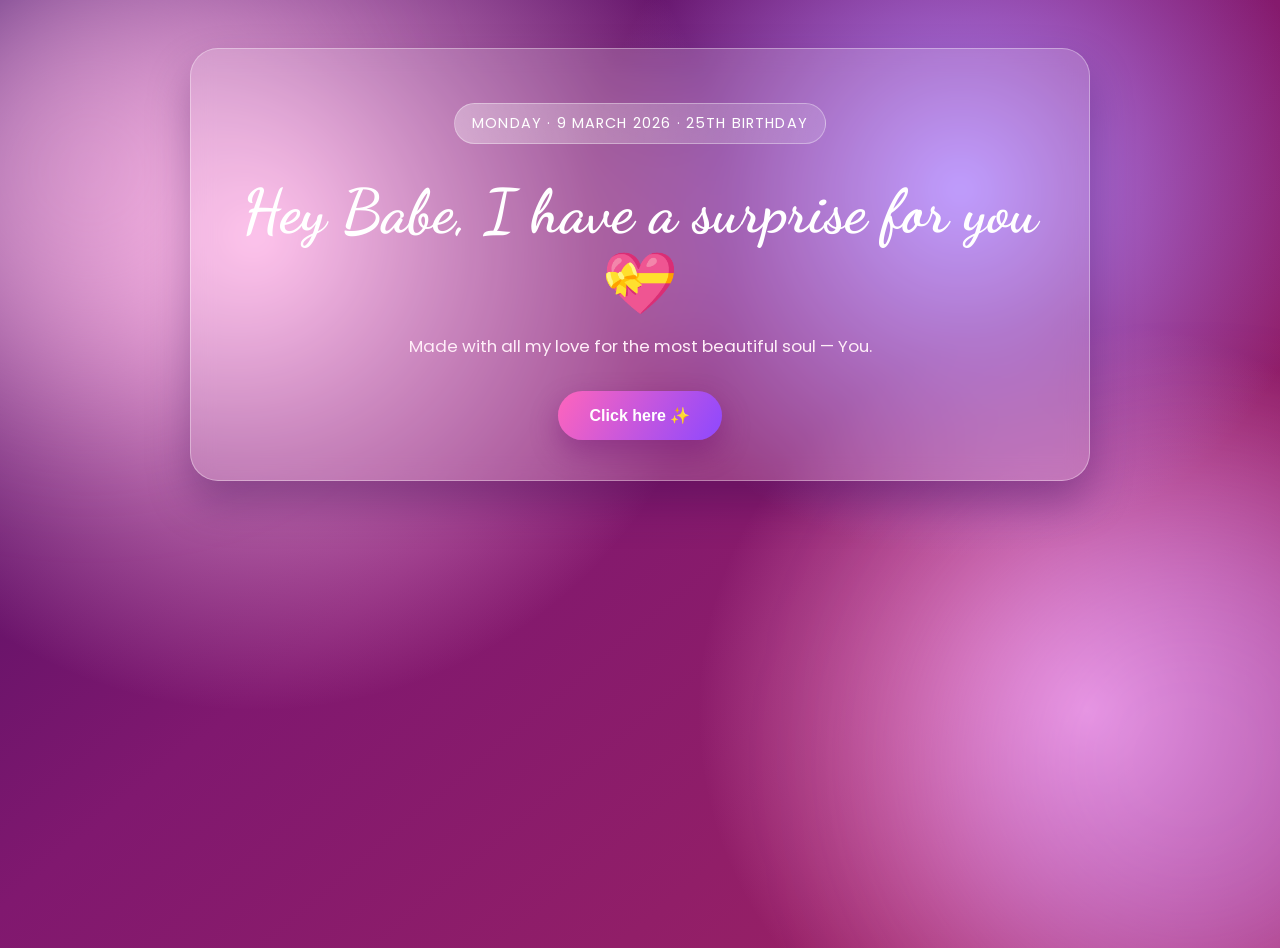
==== commit e42c968c: "edit message" ====
--- a/index.html
+++ b/index.html
@@ -19,7 +19,7 @@
     <main id="heroView" class="page-shell view-section">
       <p class="date-pill">Monday · 9 March 2026 · 25th Birthday</p>
       <h1>Hey Babe, I have a surprise for you 💝</h1>
-      <p class="subtitle">Made with all my love for the most beautiful soul — Bhakti.</p>
+      <p class="subtitle">Made with all my love for the most beautiful soul — You.</p>
       <button id="revealBtn" class="cta-btn">Click here ✨</button>
     </main>
 
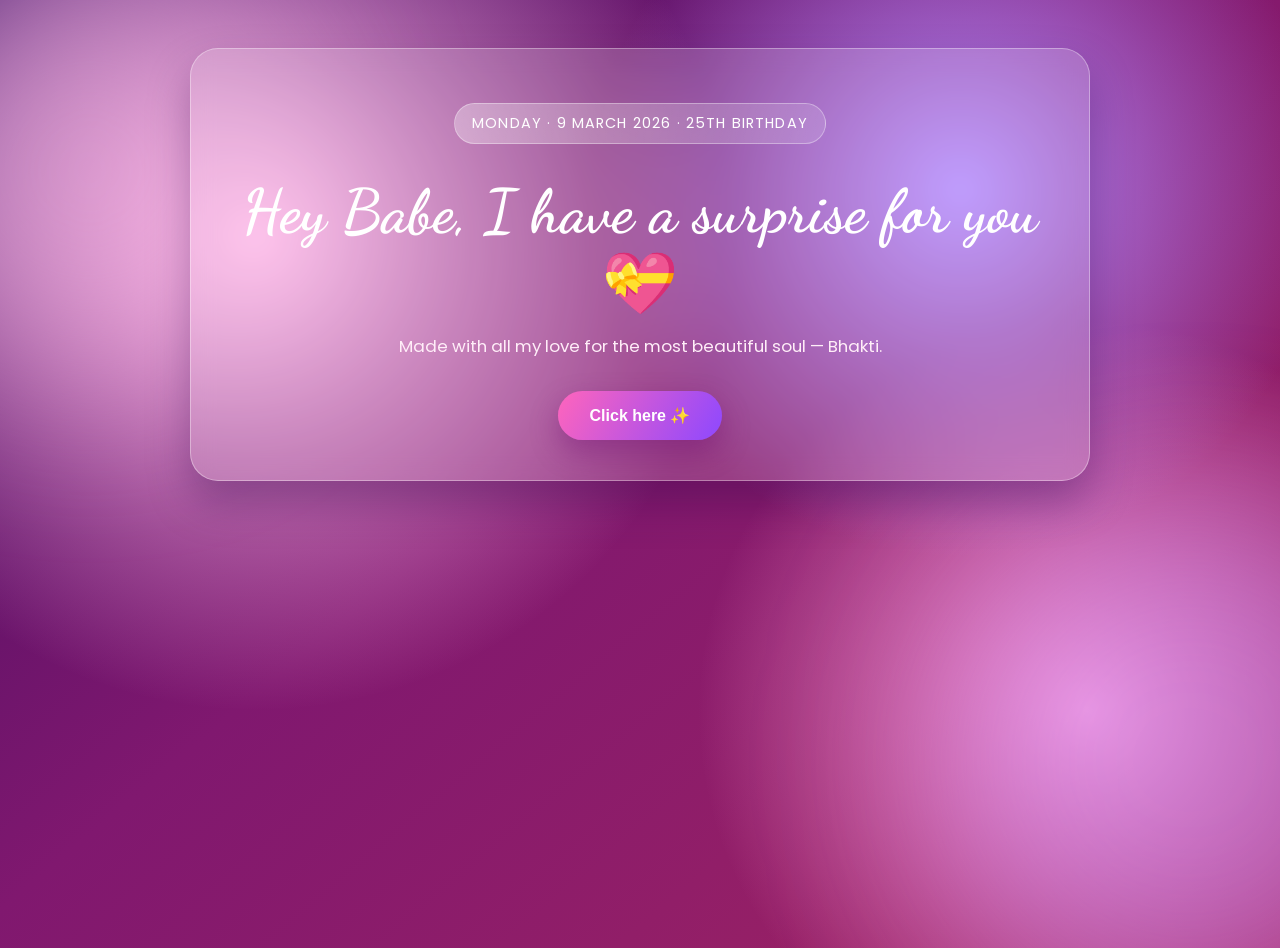
==== commit 495ad8de: "Configure gallery to show exactly three provided image slots" ====
--- a/index.html
+++ b/index.html
@@ -19,7 +19,7 @@
     <main id="heroView" class="page-shell view-section">
       <p class="date-pill">Monday · 9 March 2026 · 25th Birthday</p>
       <h1>Hey Babe, I have a surprise for you 💝</h1>
-      <p class="subtitle">Made with all my love for the most beautiful soul — You.</p>
+      <p class="subtitle">Made with all my love for the most beautiful soul — Bhakti.</p>
       <button id="revealBtn" class="cta-btn">Click here ✨</button>
     </main>
 
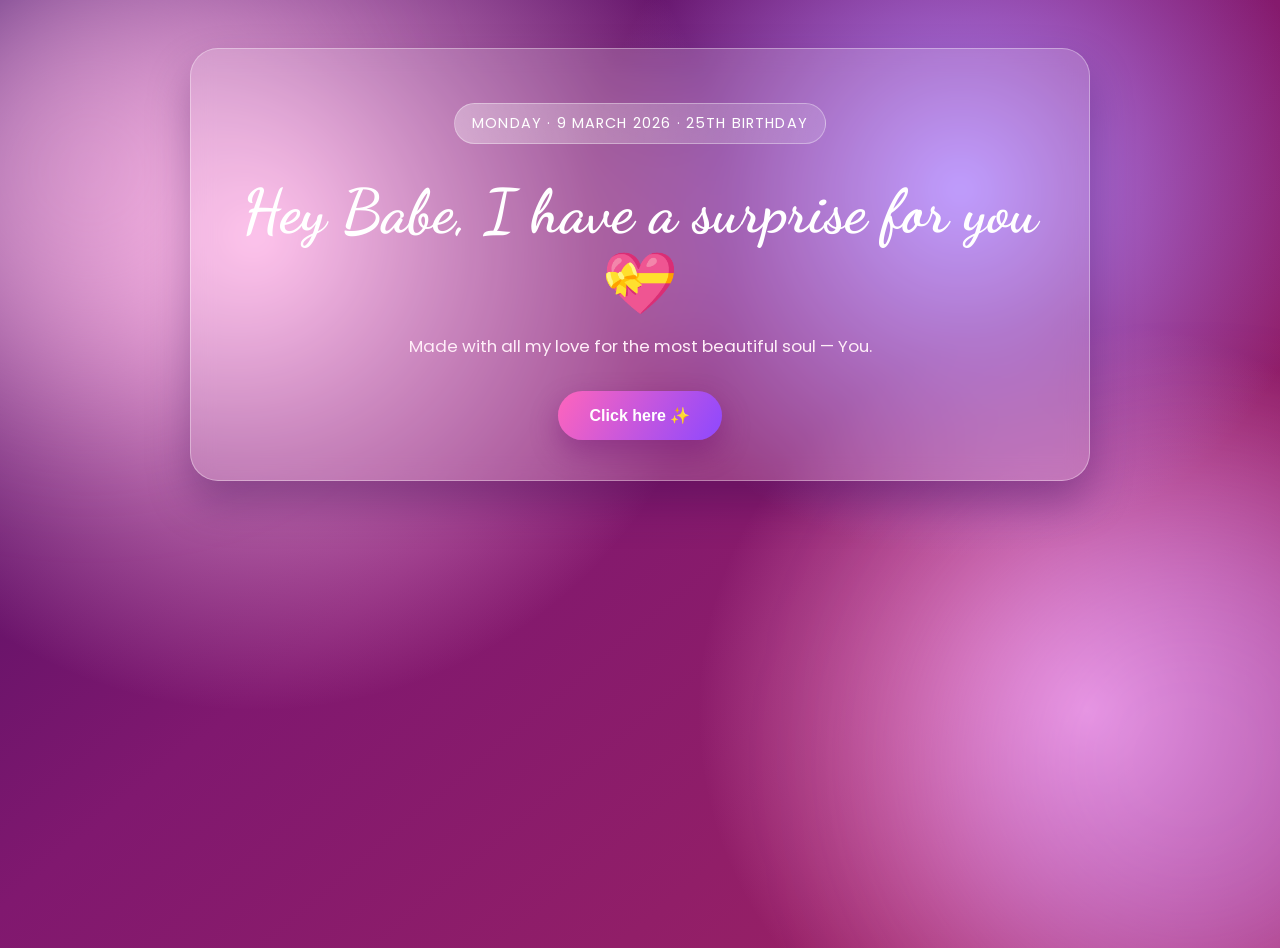
==== commit 7aafa5dd: "Merge branch 'main' into codex/create-birthday-website-for-bhakti" ====
--- a/index.html
+++ b/index.html
@@ -19,7 +19,7 @@
     <main id="heroView" class="page-shell view-section">
       <p class="date-pill">Monday · 9 March 2026 · 25th Birthday</p>
       <h1>Hey Babe, I have a surprise for you 💝</h1>
-      <p class="subtitle">Made with all my love for the most beautiful soul — Bhakti.</p>
+      <p class="subtitle">Made with all my love for the most beautiful soul — You.</p>
       <button id="revealBtn" class="cta-btn">Click here ✨</button>
     </main>
 
--- a/style.css
+++ b/style.css
@@ -300,7 +300,45 @@
   }
 }
 
+
 @media (max-width: 640px) {
+  body {
+    background:
+      radial-gradient(circle at 18% 22%, rgba(255, 182, 232, 0.3) 0%, transparent 42%),
+      radial-gradient(circle at 78% 18%, rgba(180, 140, 255, 0.24) 0%, transparent 34%),
+      linear-gradient(160deg, #22033e 0%, #4d0d63 48%, #6f164b 100%);
+  }
+
+  .page-shell {
+    background: rgba(28, 8, 49, 0.78);
+    border: 1px solid rgba(255, 222, 249, 0.42);
+    box-shadow:
+      0 18px 28px rgba(0, 0, 0, 0.4),
+      inset 0 1px 0 rgba(255, 255, 255, 0.14);
+  }
+
+  h1,
+  h2,
+  .subtitle,
+  .message-output,
+  .cake-note,
+  .photo-placeholder,
+  .date-pill {
+    color: #ffffff;
+    text-shadow: 0 2px 10px rgba(0, 0, 0, 0.45);
+  }
+
+  .date-pill {
+    background: rgba(38, 12, 58, 0.84);
+    border-color: rgba(255, 222, 249, 0.46);
+  }
+
+  .cta-btn {
+    box-shadow:
+      0 10px 20px rgba(0, 0, 0, 0.42),
+      0 0 0 1px rgba(255, 255, 255, 0.1) inset;
+  }
+
   .page-shell {
     width: min(900px, calc(100vw - 1rem));
     margin: 1rem auto;
